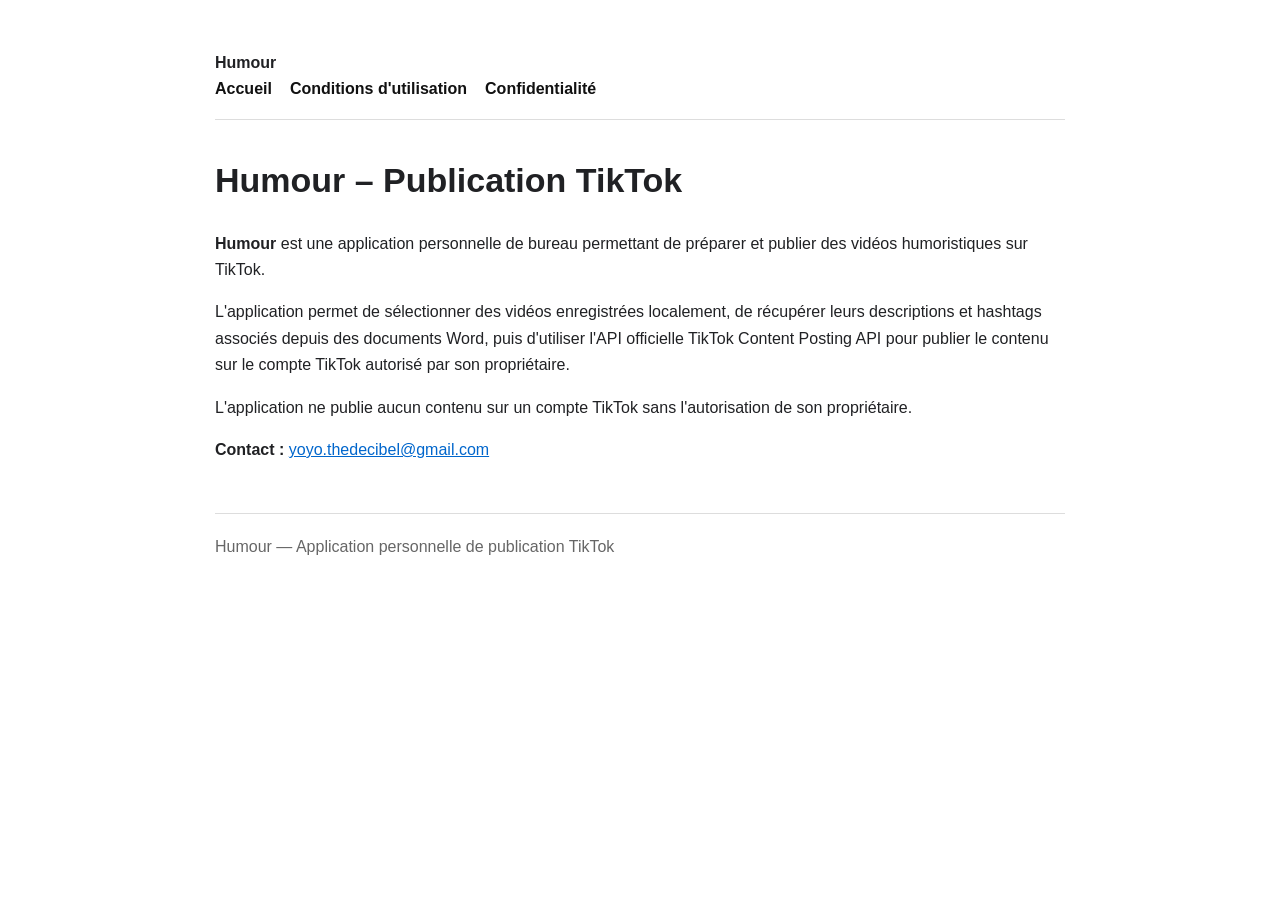
==== index.html @ aa27698a "Add files via upload" ====
<!doctype html>
<html lang="fr"><head><meta charset="utf-8"><meta name="viewport" content="width=device-width,initial-scale=1">
<title>Humour – Publication TikTok</title><style>
body{font-family:Arial,sans-serif;max-width:850px;margin:50px auto;padding:0 24px;line-height:1.65;color:#202124}
header{border-bottom:1px solid #ddd;margin-bottom:32px;padding-bottom:16px}
nav a{margin-right:18px;color:#111;text-decoration:none;font-weight:bold}
h1{font-size:34px} footer{margin-top:50px;border-top:1px solid #ddd;padding-top:20px;color:#666}
a{color:#0066cc}
</style></head>
<body><header><strong>Humour</strong><nav>
<a href="index.html">Accueil</a><a href="conditions.html">Conditions d'utilisation</a><a href="confidentialite.html">Confidentialité</a>
</nav></header><main><h1>Humour – Publication TikTok</h1>
<p><strong>Humour</strong> est une application personnelle de bureau permettant de préparer et publier des vidéos humoristiques sur TikTok.</p>
<p>L'application permet de sélectionner des vidéos enregistrées localement, de récupérer leurs descriptions et hashtags associés depuis des documents Word, puis d'utiliser l'API officielle TikTok Content Posting API pour publier le contenu sur le compte TikTok autorisé par son propriétaire.</p>
<p>L'application ne publie aucun contenu sur un compte TikTok sans l'autorisation de son propriétaire.</p>

<p><strong>Contact :</strong> <a href="mailto:yoyo.thedecibel@gmail.com">yoyo.thedecibel@gmail.com</a></p></main>
<footer>Humour — Application personnelle de publication TikTok</footer></body></html>
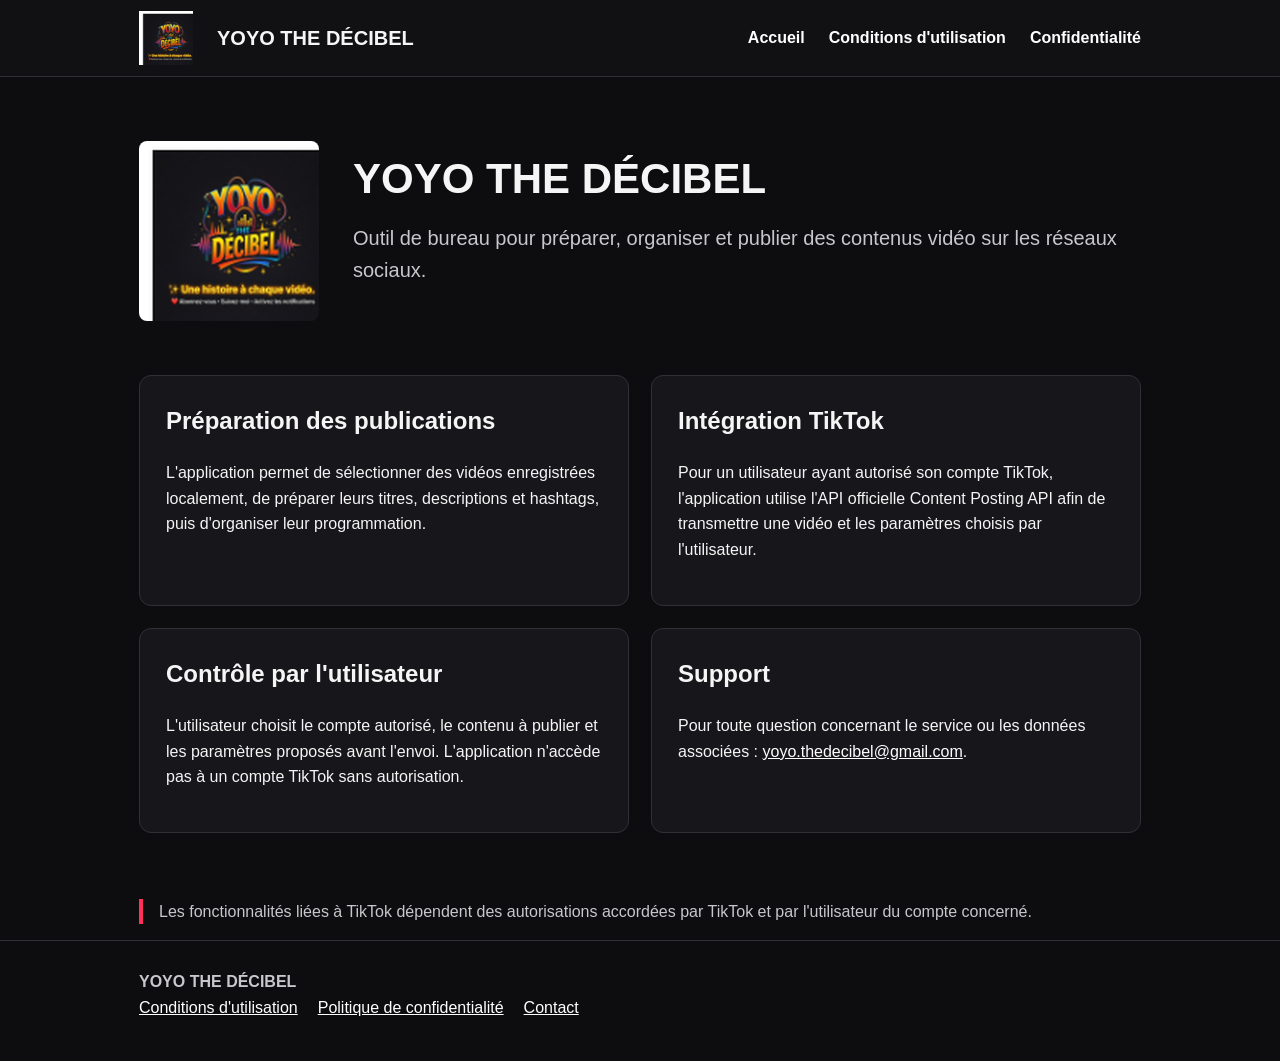
==== commit eb974b8d: "Add files via upload" ====
--- a/index.html
+++ b/index.html
@@ -1,18 +1,13 @@
-<!doctype html>
-<html lang="fr"><head><meta charset="utf-8"><meta name="viewport" content="width=device-width,initial-scale=1">
-<title>Humour – Publication TikTok</title><style>
-body{font-family:Arial,sans-serif;max-width:850px;margin:50px auto;padding:0 24px;line-height:1.65;color:#202124}
-header{border-bottom:1px solid #ddd;margin-bottom:32px;padding-bottom:16px}
-nav a{margin-right:18px;color:#111;text-decoration:none;font-weight:bold}
-h1{font-size:34px} footer{margin-top:50px;border-top:1px solid #ddd;padding-top:20px;color:#666}
-a{color:#0066cc}
-</style></head>
-<body><header><strong>Humour</strong><nav>
-<a href="index.html">Accueil</a><a href="conditions.html">Conditions d'utilisation</a><a href="confidentialite.html">Confidentialité</a>
-</nav></header><main><h1>Humour – Publication TikTok</h1>
-<p><strong>Humour</strong> est une application personnelle de bureau permettant de préparer et publier des vidéos humoristiques sur TikTok.</p>
-<p>L'application permet de sélectionner des vidéos enregistrées localement, de récupérer leurs descriptions et hashtags associés depuis des documents Word, puis d'utiliser l'API officielle TikTok Content Posting API pour publier le contenu sur le compte TikTok autorisé par son propriétaire.</p>
-<p>L'application ne publie aucun contenu sur un compte TikTok sans l'autorisation de son propriétaire.</p>
-
-<p><strong>Contact :</strong> <a href="mailto:yoyo.thedecibel@gmail.com">yoyo.thedecibel@gmail.com</a></p></main>
-<footer>Humour — Application personnelle de publication TikTok</footer></body></html>+<!doctype html><html lang="fr"><head><meta charset="utf-8"><meta name="viewport" content="width=device-width,initial-scale=1">
+<title>YOYO THE DÉCIBEL — Programmation et publication de contenus</title><meta name="description" content="Présentation du service YOYO THE DÉCIBEL de préparation et publication de contenus sociaux.">
+<link rel="icon" href="yoyo-the-decibel.jpg"><link rel="stylesheet" href="style.css"></head><body>
+<header class="top"><div class="wrap"><nav><img src="yoyo-the-decibel.jpg" alt="Logo YOYO THE DÉCIBEL"><span class="brand">YOYO THE DÉCIBEL</span>
+<a class="navlink" href="index.html">Accueil</a><a class="navlink" href="conditions.html">Conditions d'utilisation</a><a class="navlink" href="confidentialite.html">Confidentialité</a></nav></div></header>
+<main class="wrap"><section class="hero"><img src="yoyo-the-decibel.jpg" alt="YOYO THE DÉCIBEL"><div><h1>YOYO THE DÉCIBEL</h1>
+<p class="lead">Outil de bureau pour préparer, organiser et publier des contenus vidéo sur les réseaux sociaux.</p></div></section>
+<section class="grid"><article class="card"><h2>Préparation des publications</h2><p>L'application permet de sélectionner des vidéos enregistrées localement, de préparer leurs titres, descriptions et hashtags, puis d'organiser leur programmation.</p></article>
+<article class="card"><h2>Intégration TikTok</h2><p>Pour un utilisateur ayant autorisé son compte TikTok, l'application utilise l'API officielle Content Posting API afin de transmettre une vidéo et les paramètres choisis par l'utilisateur.</p></article>
+<article class="card"><h2>Contrôle par l'utilisateur</h2><p>L'utilisateur choisit le compte autorisé, le contenu à publier et les paramètres proposés avant l'envoi. L'application n'accède pas à un compte TikTok sans autorisation.</p></article>
+<article class="card"><h2>Support</h2><p>Pour toute question concernant le service ou les données associées : <a href="mailto:yoyo.thedecibel@gmail.com">yoyo.thedecibel@gmail.com</a>.</p></article></section>
+<p class="notice">Les fonctionnalités liées à TikTok dépendent des autorisations accordées par TikTok et par l'utilisateur du compte concerné.</p></main>
+<footer><div class="wrap"><strong>YOYO THE DÉCIBEL</strong><br><a href="conditions.html">Conditions d'utilisation</a><a href="confidentialite.html">Politique de confidentialité</a><a href="mailto:yoyo.thedecibel@gmail.com">Contact</a></div></footer></body></html>
--- a/style.css
+++ b/style.css
@@ -0,0 +1,12 @@
+
+:root{--bg:#0d0d0f;--card:#17171b;--text:#f5f5f5;--muted:#c7c7cc;--accent:#ff3158;--line:#303036}
+*{box-sizing:border-box} body{margin:0;font-family:Arial,Helvetica,sans-serif;background:var(--bg);color:var(--text);line-height:1.6}
+.wrap{max-width:1050px;margin:auto;padding:0 24px}.top{border-bottom:1px solid var(--line);background:#111114}
+nav{display:flex;align-items:center;gap:24px;min-height:76px;flex-wrap:wrap}nav img{width:54px;height:54px;object-fit:cover}
+.brand{font-weight:800;font-size:20px;margin-right:auto}a{color:#fff}.navlink{text-decoration:none;font-weight:700}
+.hero{padding:64px 0 34px;display:grid;grid-template-columns:180px 1fr;gap:34px;align-items:center}.hero img{width:180px;height:180px;object-fit:cover;border-radius:8px}
+h1{font-size:42px;line-height:1.1;margin:0 0 14px}h2{margin-top:0}.lead{font-size:20px;color:var(--muted)}
+.grid{display:grid;grid-template-columns:repeat(2,minmax(0,1fr));gap:22px;padding:20px 0 50px}.card{background:var(--card);border:1px solid var(--line);border-radius:12px;padding:26px}
+footer{border-top:1px solid var(--line);padding:28px 0 40px;color:var(--muted)}footer a{margin-right:20px}
+.notice{border-left:4px solid var(--accent);padding-left:16px;color:var(--muted)}
+@media(max-width:700px){.hero{grid-template-columns:1fr}.hero img{width:140px;height:140px}.grid{grid-template-columns:1fr}h1{font-size:34px}}
